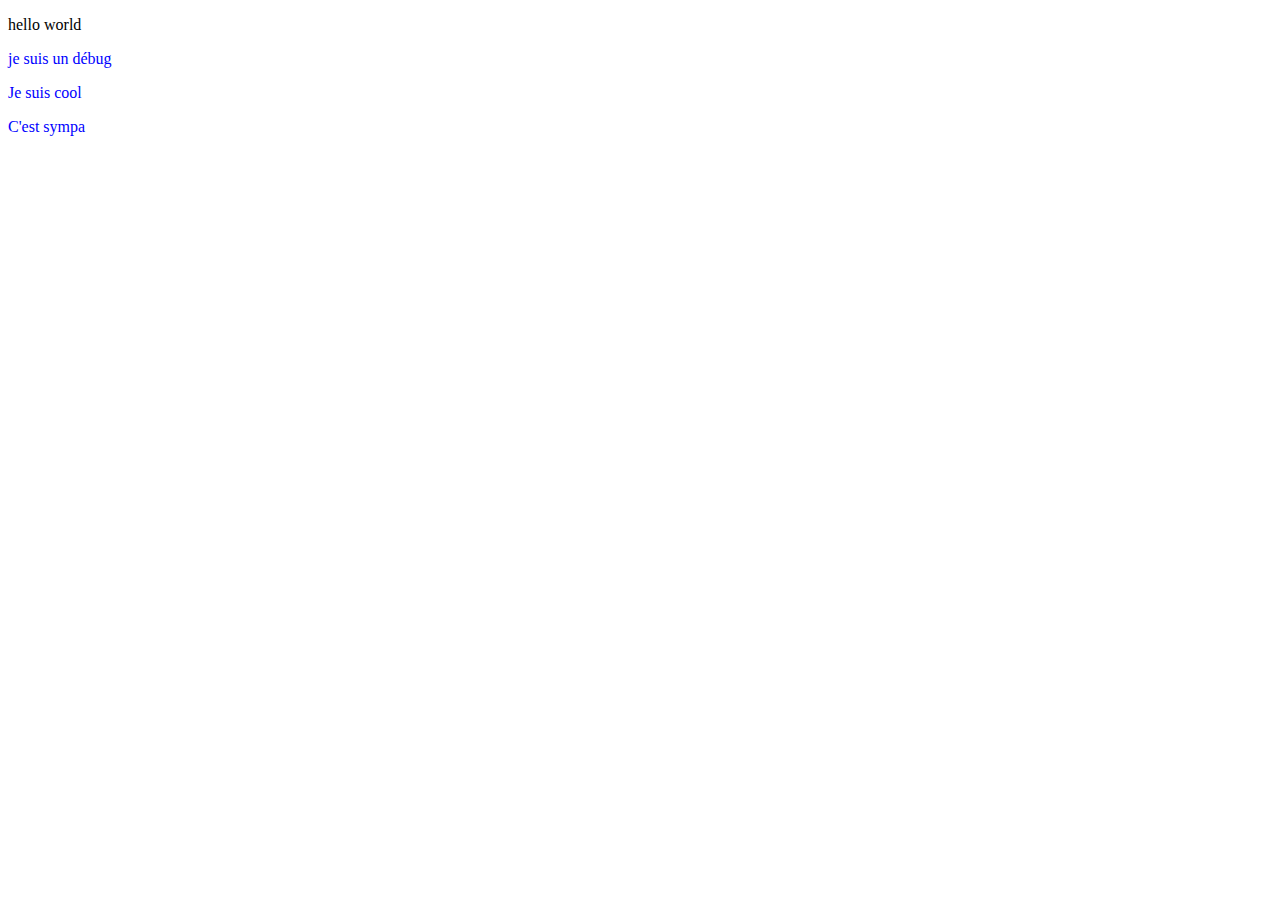
==== index.html @ b0b388fe "n" ====
<!DOCTYPE html>
<html lang="en">
<head>
    <meta charset="UTF-8">
    <meta name="viewport" content="width=device-width, initial-scale=1.0">
    <link rel="stylesheet" href="main.css">
    <title>Hello world</title>
</head>
<body>
    <p id="test" ></p>hello world</p>
    <p>je suis un débug</p>
    <p>Je suis cool</p>
    <p>C'est sympa</p>
    <script src="main.js"></script> 
    <script src="event.js"></script> 

</body>
</html>
---- main.css ----
p{
    color: var(--my-theme);
}

:root{
    --my-theme: blue; 
}
img{
    max-width: 100vw;
    height: auto;
}
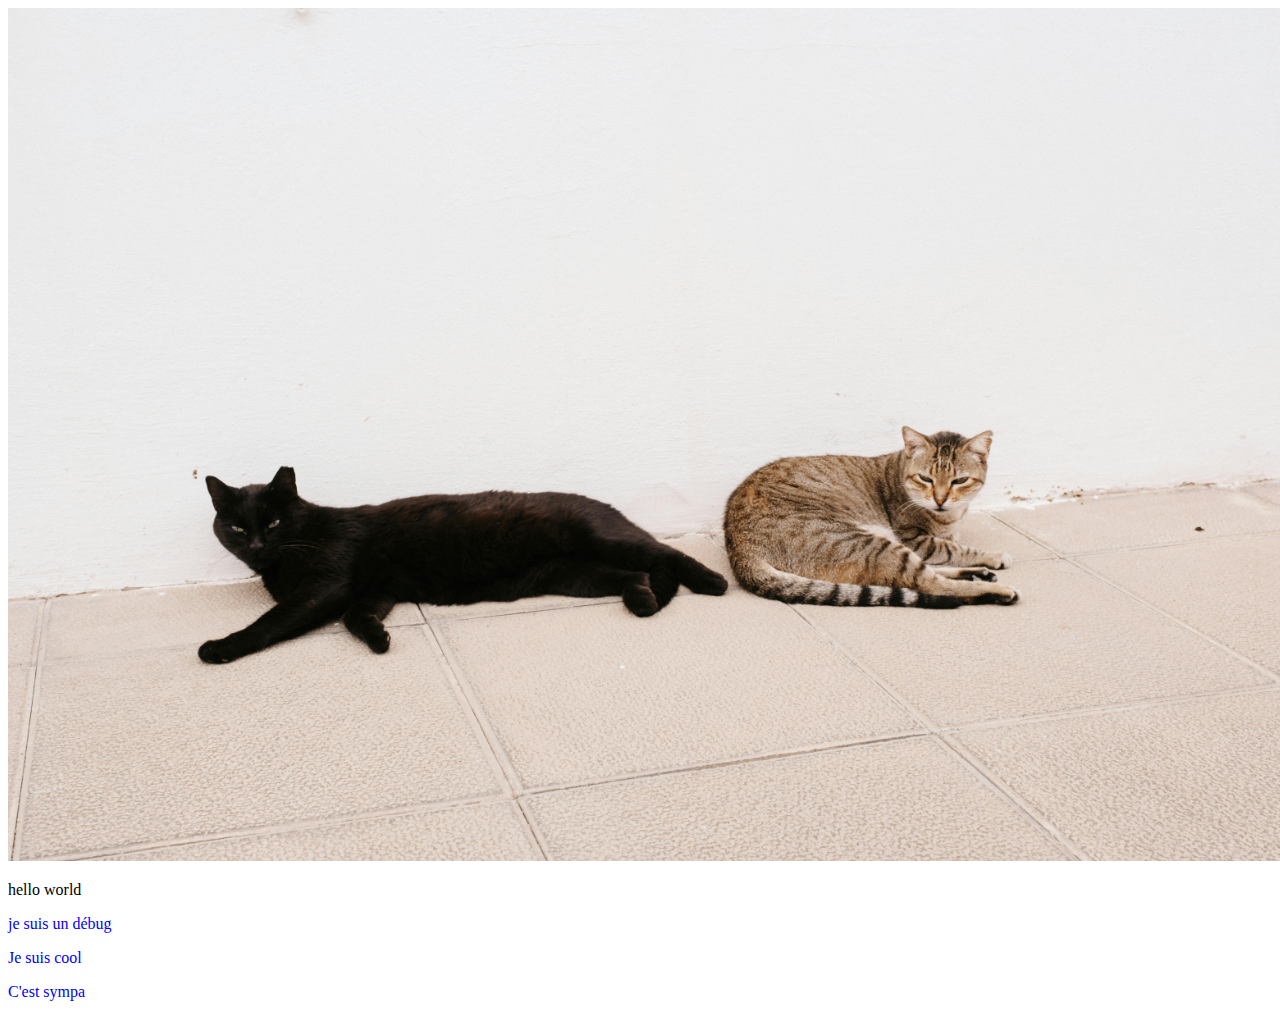
==== commit c1865861: "b" ====
--- a/index.html
+++ b/index.html
@@ -7,12 +7,18 @@
     <title>Hello world</title>
 </head>
 <body>
+
+<img src="pexels-matreding-28271510.jpg" alt="image chats"/>
+
+<div class="flexbox">
     <p id="test" ></p>hello world</p>
     <p>je suis un débug</p>
     <p>Je suis cool</p>
     <p>C'est sympa</p>
-    <script src="main.js"></script> 
-    <script src="event.js"></script> 
+</div>    
+
+<script src="main.js"></script> 
+<script src="event.js"></script> 
 
 </body>
 </html>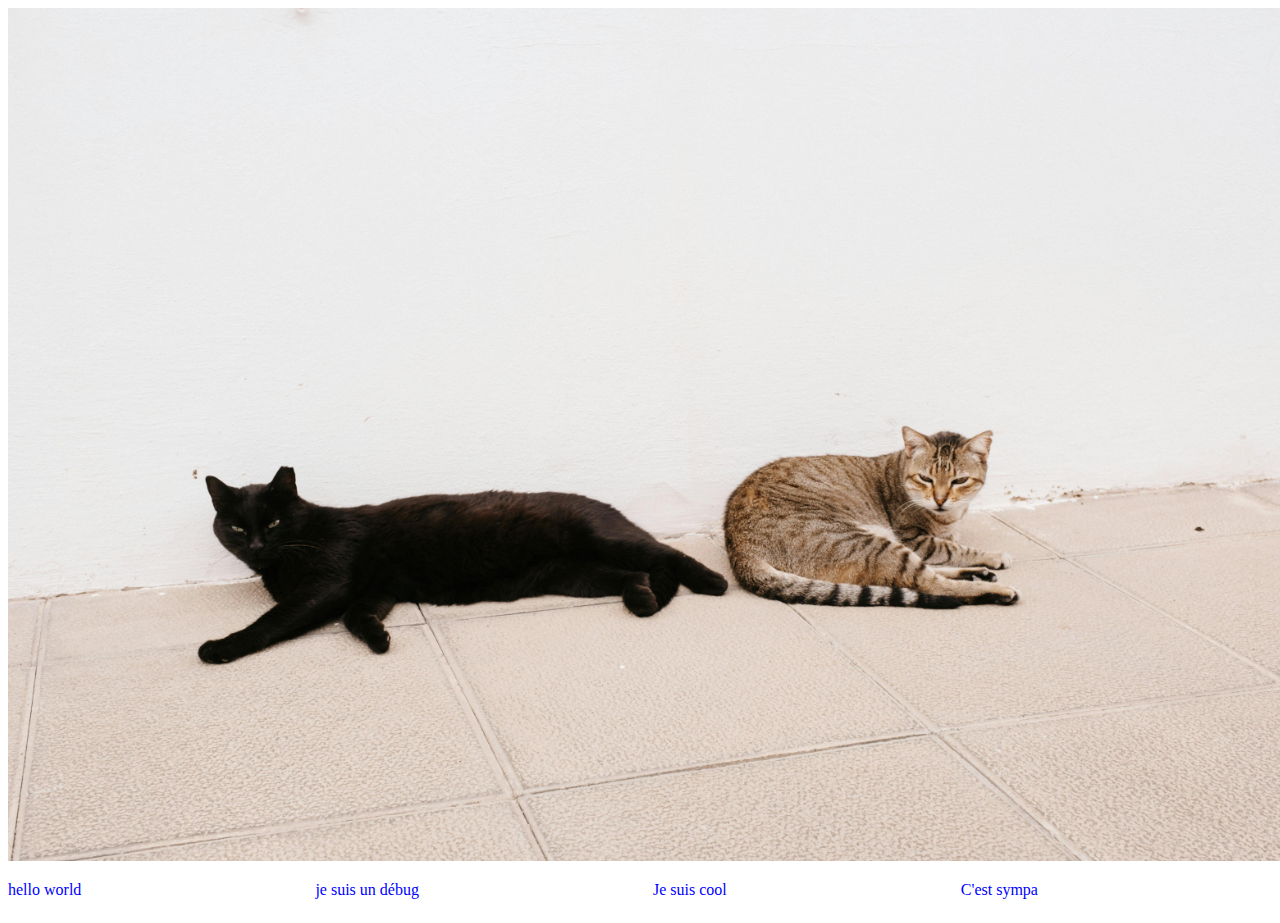
==== commit 4ce7ab75: "pentrop" ====
--- a/index.html
+++ b/index.html
@@ -11,14 +11,13 @@
 <img src="pexels-matreding-28271510.jpg" alt="image chats"/>
 
 <div class="flexbox">
-    <p id="test" ></p>hello world</p>
+    <p id="test" >hello world</p>
     <p>je suis un débug</p>
     <p>Je suis cool</p>
     <p>C'est sympa</p>
 </div>    
 
 <script src="main.js"></script> 
-<script src="event.js"></script> 
 
 </body>
 </html>--- a/main.css
+++ b/main.css
@@ -1,5 +1,6 @@
 p{
     color: var(--my-theme);
+    flex-grow: 4;
 }
 
 :root{
@@ -8,4 +9,9 @@
 img{
     max-width: 100vw;
     height: auto;
+}
+
+.flexbox{
+    display: flex;
+    flex-wrap: wrap;
 }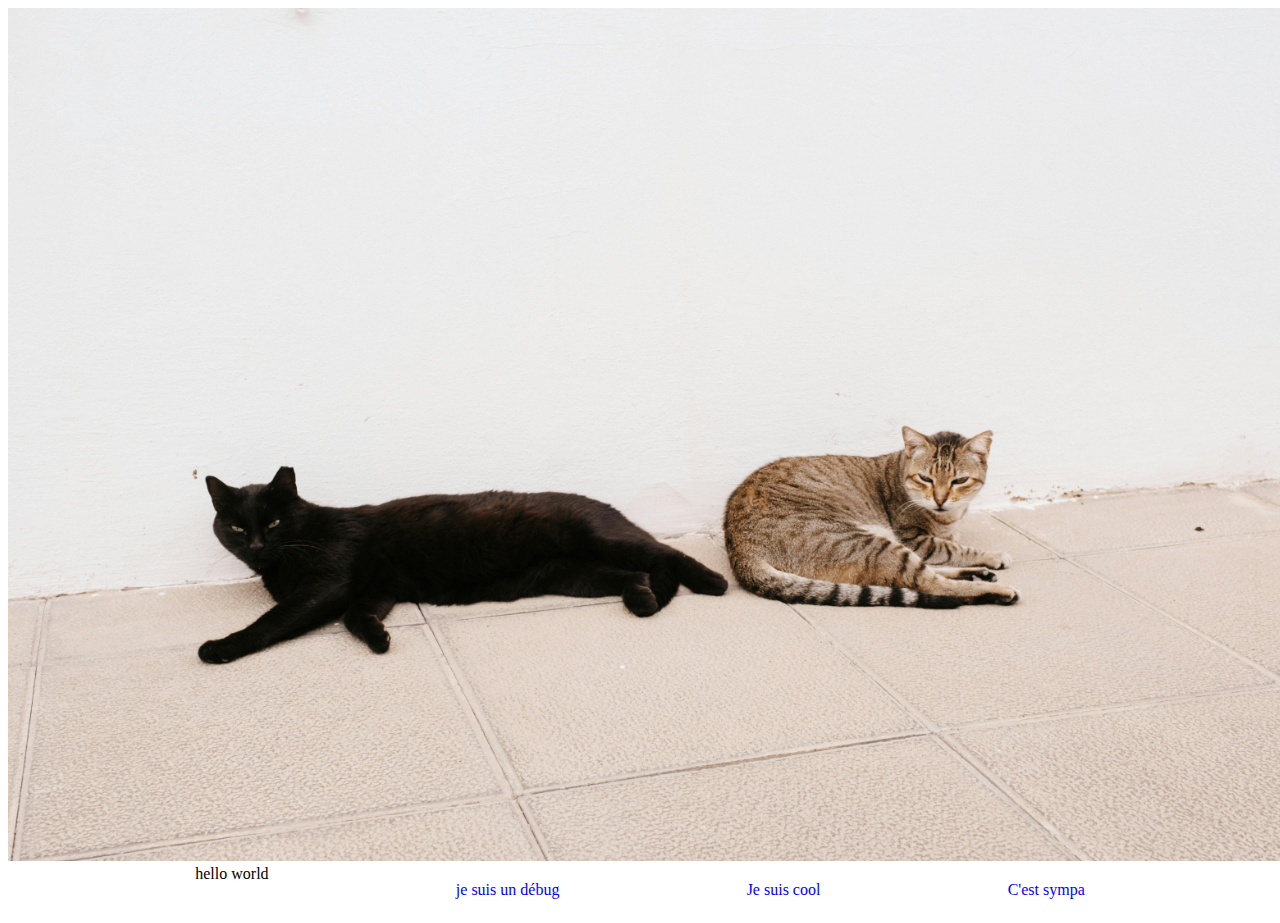
==== commit 23f440b4: "titrefavicon" ====
--- a/index.html
+++ b/index.html
@@ -4,20 +4,22 @@
     <meta charset="UTF-8">
     <meta name="viewport" content="width=device-width, initial-scale=1.0">
     <link rel="stylesheet" href="main.css">
-    <title>Hello world</title>
+    <link rel="icon" type="image/png" href="favicon.png">
+    <title>Super page</title>
 </head>
 <body>
 
 <img src="pexels-matreding-28271510.jpg" alt="image chats"/>
 
 <div class="flexbox">
-    <p id="test" >hello world</p>
+    <p id="test" ></p>hello world</p>
     <p>je suis un débug</p>
     <p>Je suis cool</p>
     <p>C'est sympa</p>
 </div>    
 
 <script src="main.js"></script> 
+<script src="event.js"></script> 
 
 </body>
 </html>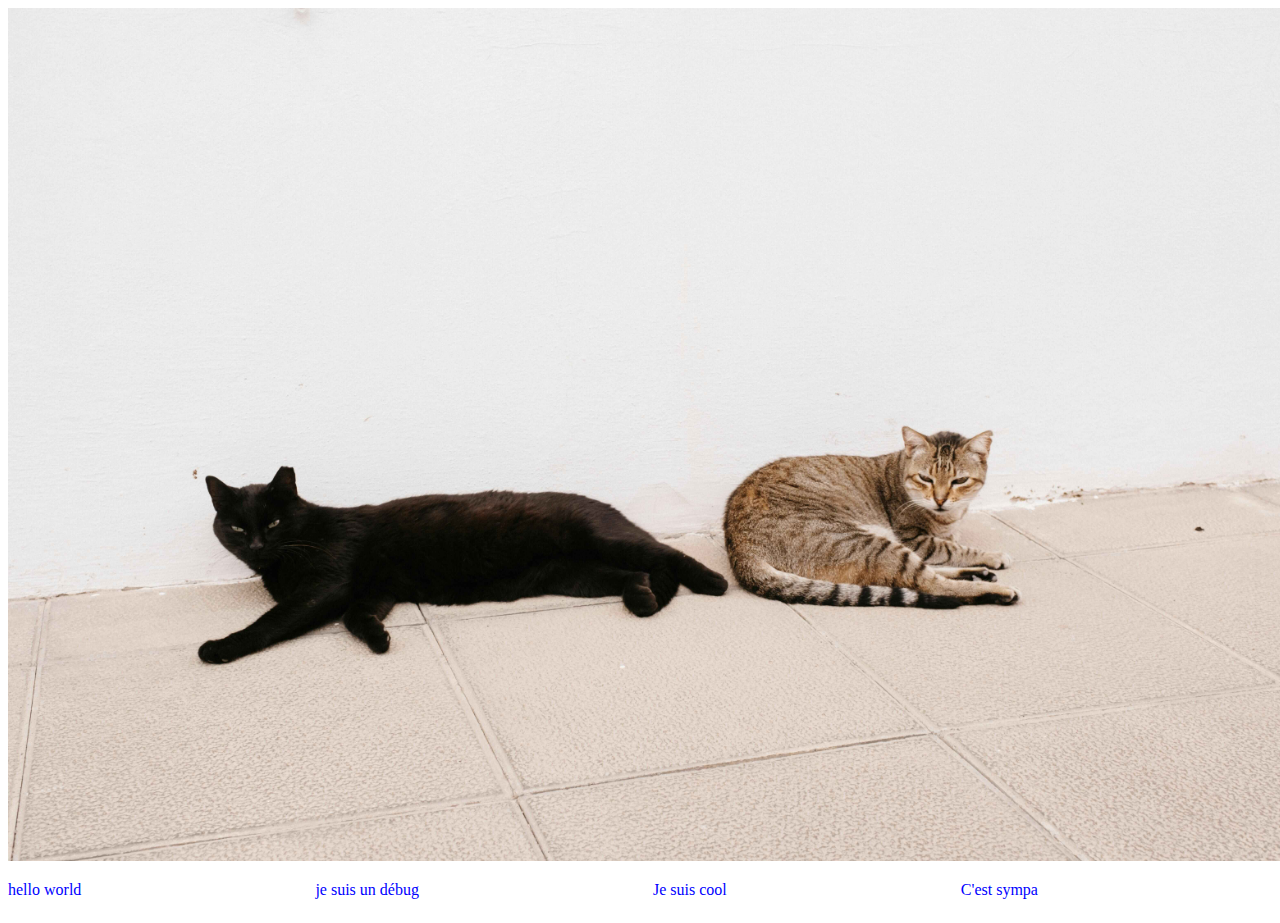
==== commit 62d5da4c: "titrefavicon" ====
--- a/index.html
+++ b/index.html
@@ -12,7 +12,7 @@
 <img src="pexels-matreding-28271510.jpg" alt="image chats"/>
 
 <div class="flexbox">
-    <p id="test" ></p>hello world</p>
+    <p id="test" >hello world</p>
     <p>je suis un débug</p>
     <p>Je suis cool</p>
     <p>C'est sympa</p>
--- a/main.css
+++ b/main.css
@@ -14,4 +14,8 @@
 .flexbox{
     display: flex;
     flex-wrap: wrap;
+}
+.test{
+    border: 1px solid rgb(165, 165, 235);
+    background-color: burlywood;
 }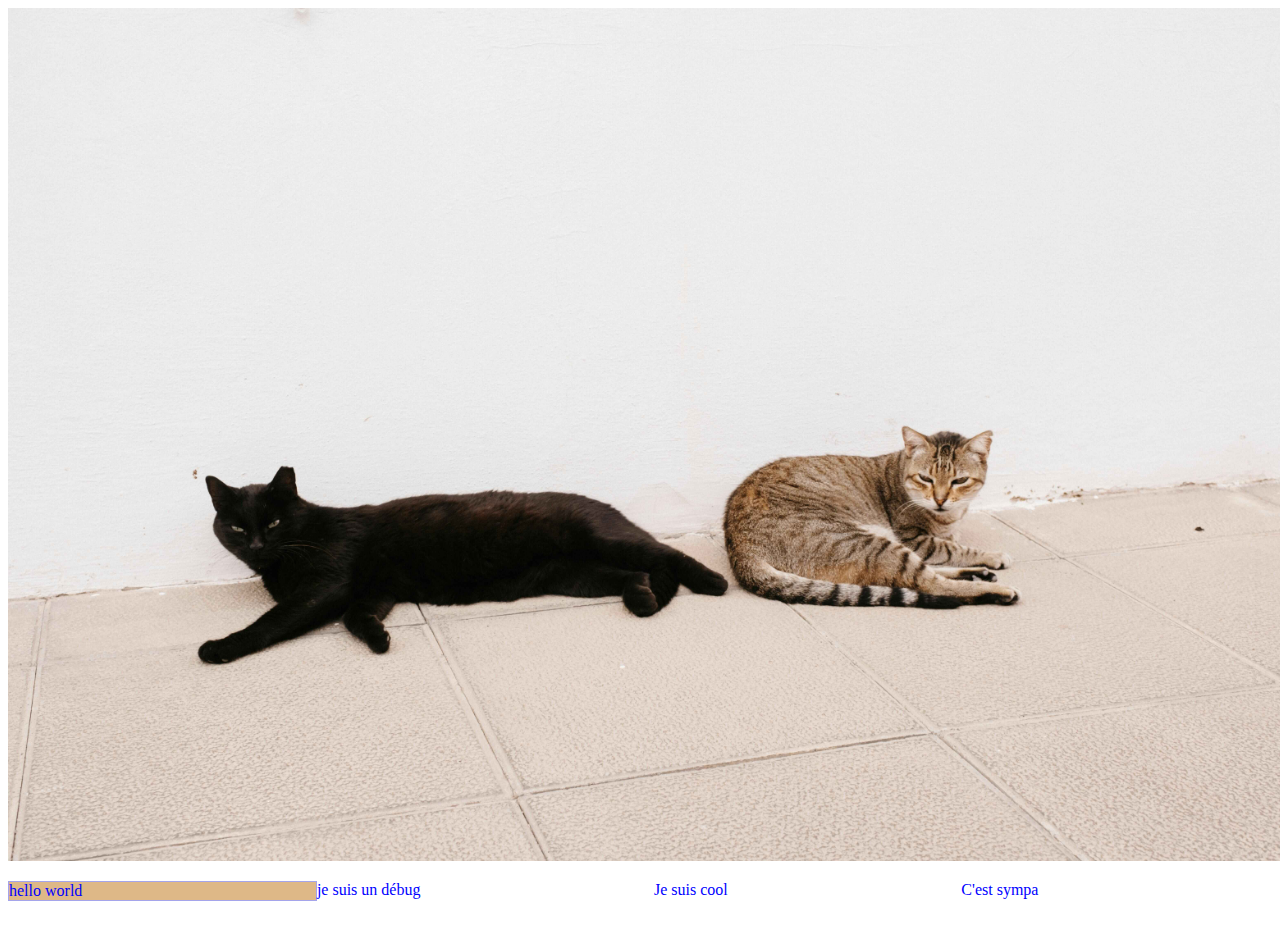
==== commit caaa1d75: "Merge branch 'master' into image" ====
--- a/main.css
+++ b/main.css
@@ -14,8 +14,14 @@
 .flexbox{
     display: flex;
     flex-wrap: wrap;
+
 }
 .test{
+
+    text-align: center;
+}
+#test{
+
     border: 1px solid rgb(165, 165, 235);
     background-color: burlywood;
 }